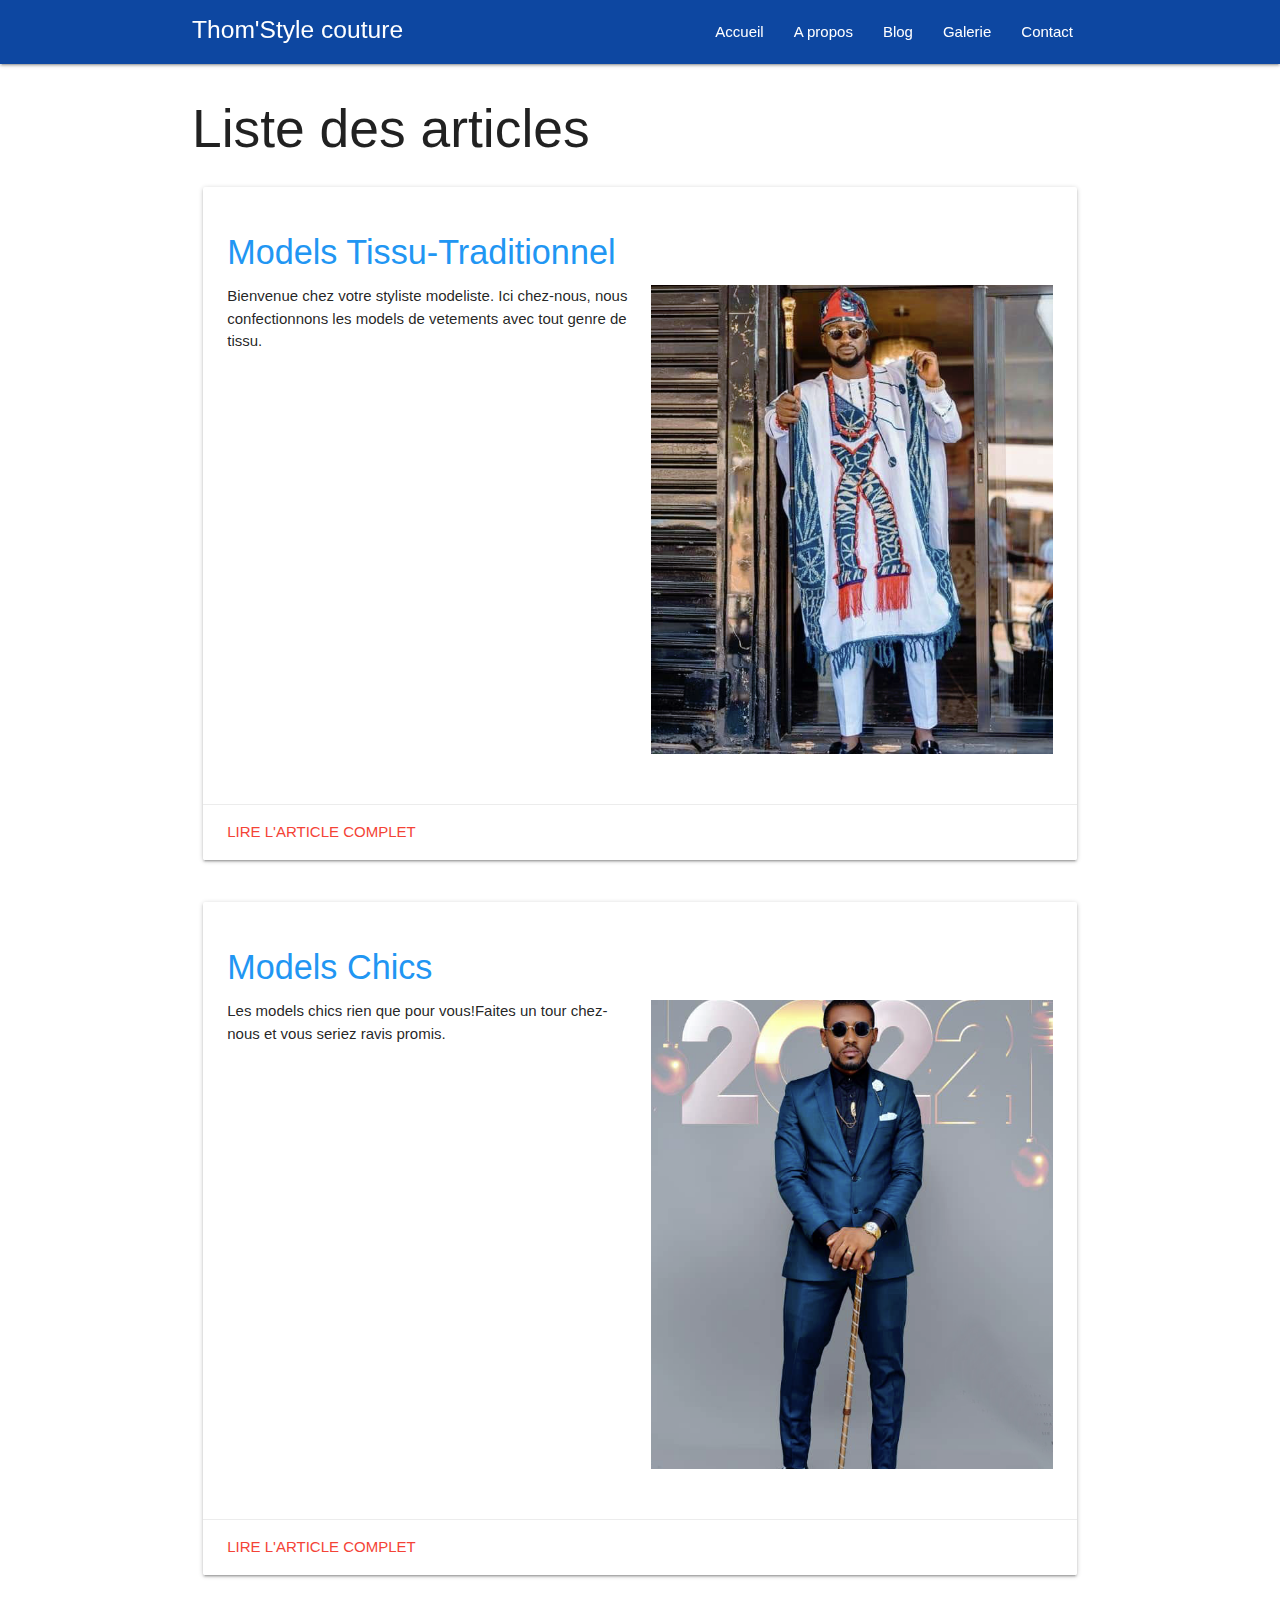
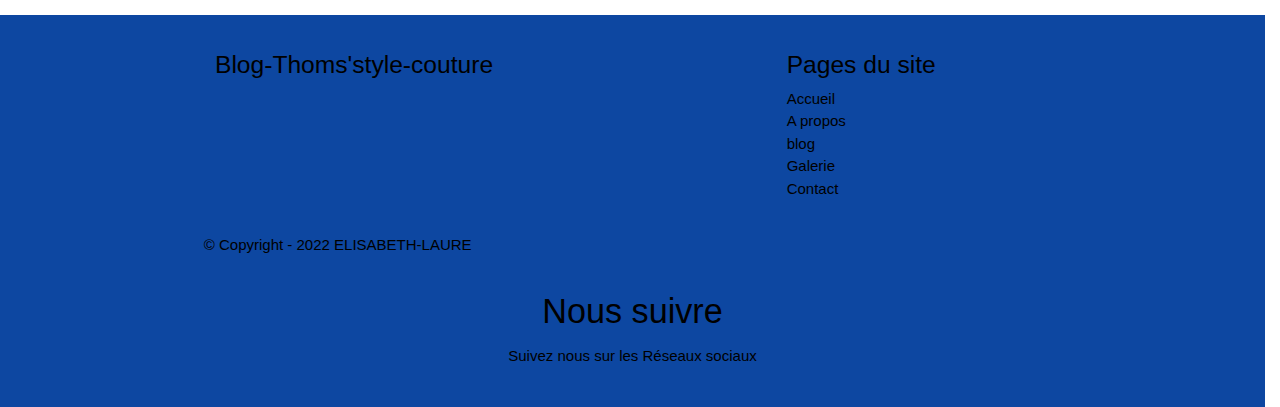
==== apropos.html @ 23967a31 "premier commit" ====
<!DOCTYPE html>
<html lang="en">
<head>
    <meta charset="UTF-8">
    <meta http-equiv="X-UA-Compatible" content="IE=edge">
    <meta name="viewport" content="width=device-width, initial-scale=1.0">
<!--Import Google Icon Font-->
<link href="https://fonts.googleapis.com/icon?family=Material+Icons" rel="stylesheet">
    <!--Import Google policies font-->
    <link rel="preconnect" href="https://fonts.googleapis.com">
    <link rel="preconnect" href="https://fonts.gstatic.com" crossorigin>
    <link href="https://fonts.googleapis.com/css2?family=Lobster+Two&display=swap" rel="stylesheet">
    <!--Import materialize.css-->
    <link type="text/css" rel="stylesheet" href="css/materialize.min.css"  media="screen,projection"/>
    <!--Import feuille de style-->
    <link rel="stylesheet" href="css/style.css">
       <!--Let browser know website is optimized for mobile-->
       <meta name="viewport" content="width=device-width, initial-scale=1.0" />
      
        <title>Thom'style- Couture</title>
</head>
<body>
    <header>
    </header>
<!--*****************************************************navbar******************************************************-->
   
     <div class="navbar-fixed">
        <nav class="blue darken-4">
            <div class="container">
                <div class="nav-wrapper">
                    <a id="logo-container" href="#" class="brand-logo"><h5 class="white-text left">Thom'Style couture</h5></a>
                    <a href="#" data-target="mobile-demo" class="sidenav-trigger"><i class="material-icons">menu</i></a>
                    <ul class="right hide-on-med-and-down">
                        <li><a href="index.html">Accueil</a></li>
                        <li><a href="apropos.html">A propos</a></li>
                        <li><a href="blog.html">Blog</a></li>
                        <li><a href="galerie.html">Galerie</a></li>
                        <li><a href=contact.html">Contact</a></li>
                    </ul>
                </div>
            </div>
        </nav>
        
    </div>
    

    <ul class="sidenav" id="mobile-demo">
        <li><a href="index.html">Accueil</a></li>
        <li><a href="apropos.html">A propos</a></li>
        <li><a href="blog.html">Blog</a></li>
        <li><a href="galerie.html">Galerie</a></li>
        <li><a href="contact.html">Contact</a></li>
    </ul>

<!--*****************************************************contenu******************************************************-->

<section class="container">
    <h2>Liste des articles</h2>
    <div class="row">
        <div class="col s12 m12 l12">
            <div class="card">
                <div class="card-content">
                    <div class="card-title">
                     <h4 class="titles blue-text darken-4">Models Tissu-Traditionnel</h4>
                    </div>
                    <div class="row">
                        <div class="col l6 m6 s6">
                            <p>Bienvenue chez votre styliste modeliste. Ici chez-nous, nous confectionnons les models de vetements avec tout genre de tissu.</p>
                        </div>
                        <div class="col l6 m6 s6">
                            <img src="assets\v_imgs\Ensembles-traditionnel-m-bamie.png" alt="" class="responsive-img">
                        </div>
                    </div>
                </div>
                <div class="card-action">
                    <a href="lirelasuite.html"><strong class="red-text">Lire l'article complet</strong></a>
                    
                </div>
            </div>
        </div>
    </div>        
    <div class="row">
        <div class="col s12 m12 l12">
            <div class="card">
                <div class="card-content">
                    <div class="card-title">
                     <h4 class="titles blue-text darken-4" >Models Chics</h4>
                    </div>
                    <div class="row">
                        <div class="col l6 m6 s6 ">
                            <p>Les models chics rien que pour vous!Faites un tour chez-nous et vous seriez ravis promis. </p>
                        </div>
                        <div class="col l6 m6 s6 ">
                            <img src="assets\h_imgs\veste-vert-forets-png.png" alt="" class="responsive-img">
                        </div>
                    </div>
                </div>
                <div class="card-action">
                    <a href="lirelasuitede.html"><strong class="red-text">Lire l'article complet</strong></a>
                </div>
            </div>
        </div>
    </div>

</section>

<!--*****************************************************footer******************************************************-->
    


<footer class="page-footer blue darken-4 ">
    <div class="container">
      <div class="row">
        <div class="col l6 s12">
          <h5 class="black-text">Blog-Thoms'style-couture</h5>
          <p class="black-text text-lighten-4"></p>
        </div>
        <div class="col l4 offset-l2 s12">
          <h5 class="black-text">Pages du site</h5>
          <ul>
            <li><a class=" black-text text-lighten-3" href="index.html">Accueil</a></li>
            <li><a class=" black-text text-lighten-3" href="apropos.html">A propos</a></li>
            <li><a class=" black-text text-lighten-3" href="blog.html">blog</a></li>
            <li><a class=" black-text text-lighten-3" href="galerie.html">Galerie</a></li>
            <li><a class=" black-text text-lighten-3" href="contact.html">Contact</a></li>
          </ul>
        </div>
      </div>
    </div>
    <div class="footer-copyright blue darken-4">
      <div class="container blue darken-4 black-text">
      © Copyright - 2022 ELISABETH-LAURE
      </div>
  
    </div>
    <section class=" darken-2 black-text center">
  <div class="container">
      <div class="row">
          <div class="col s12">
              <h4>Nous suivre</h4>
              <p>Suivez nous sur les Réseaux sociaux</p>
              <a href="#" class="black-textwhite-text">
                  <i class="fab fa-facebook"></i>
              </a>
              <a href="#" class="black-text">
                  <i class="fab fa-twitter"></i>
              </a>
              <a href="#" class="black-text">
                  <i class="fab fa-linkedin"></i>
              </a>
              <a href="#" class="black-text">
                  <i class="fab fa-google-plus"></i>
              </a>
              <a href="#" class="black-text">
                  <i class="fab fa-pinterest"></i>
              </a>
          </div>
      </div>
  </div>
</section>
  </footer>
</div> 
<script src="js/jquery.js"></script>
<!--JavaScript at end of body for optimized loading-->
<script type="text/javascript" src="js/materialize.min.js"></script>
<script>
  $(function (){
      $('.sidenav').sidenav();
      $('.parallax').parallax();
      $('.slider').slider({full_width: false, height:1200});
  });
</script>
 
</body>
</html>
---- css/style.css ----
*{
    padding: 0;
    margin: 0;
}
.box{
    width: 300px;
    height:200px;
    background:white;
    margin:5px;
    display:inline-block;
}
.cadre{
    padding-top:20px;
}
.fin{
    float:left;
    
}
.plan{
    margin-right: 15px;
    padding:20px;
    margin-top:25px;
    background-color: red;;
}
.page-footer {
    margin-right: 15px;
    padding:20px;
    margin-top:25px;
    background-color:blue;
}

.slider{
    height: 900px;
}

.slides{
    height: 900px;
}
.logo container{
    height: 7px;
    padding-left: 20px;
    margin-left: 20px;
    position:fixed;
}
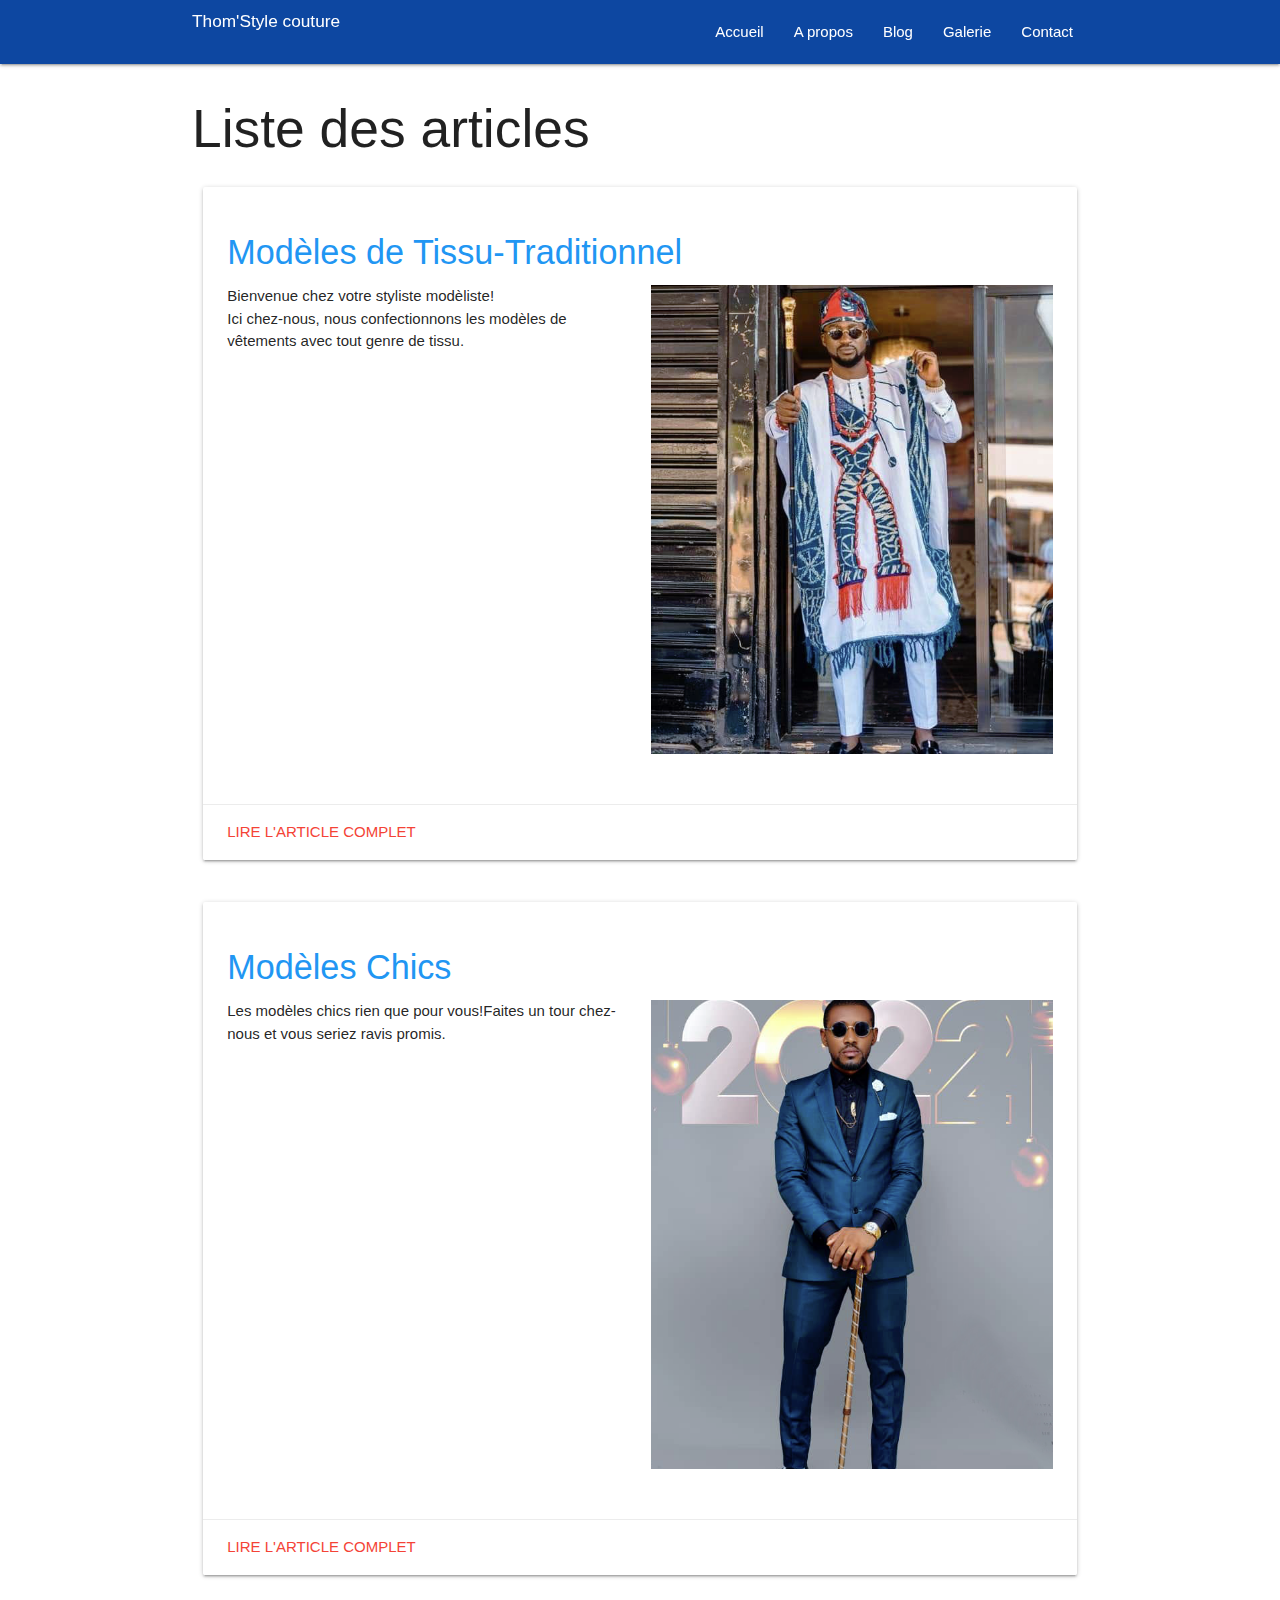
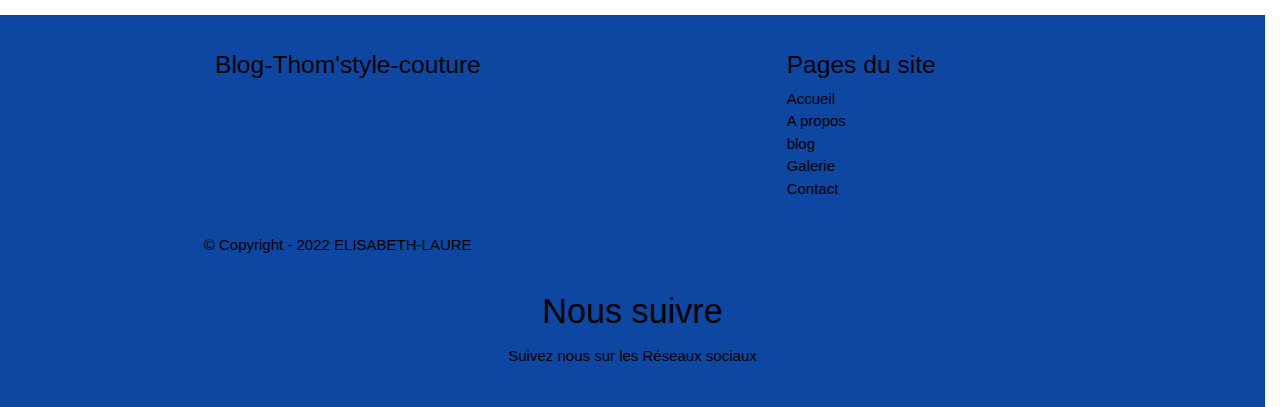
==== commit 1d755d80: "deuxieme commit" ====
--- a/apropos.html
+++ b/apropos.html
@@ -28,7 +28,7 @@
         <nav class="blue darken-4">
             <div class="container">
                 <div class="nav-wrapper">
-                    <a id="logo-container" href="#" class="brand-logo"><h5 class="white-text left">Thom'Style couture</h5></a>
+                    <a id="logo-container" href="#" class="brand-logo"><h6 class="white-text left">Thom'Style couture</h6></a>
                     <a href="#" data-target="mobile-demo" class="sidenav-trigger"><i class="material-icons">menu</i></a>
                     <ul class="right hide-on-med-and-down">
                         <li><a href="index.html">Accueil</a></li>
@@ -61,11 +61,12 @@
             <div class="card">
                 <div class="card-content">
                     <div class="card-title">
-                     <h4 class="titles blue-text darken-4">Models Tissu-Traditionnel</h4>
+                     <h4 class="titles blue-text darken-4">Modèles de Tissu-Traditionnel</h4>
                     </div>
                     <div class="row">
                         <div class="col l6 m6 s6">
-                            <p>Bienvenue chez votre styliste modeliste. Ici chez-nous, nous confectionnons les models de vetements avec tout genre de tissu.</p>
+                            <p>Bienvenue chez votre styliste modèliste!</p>
+                            <p>Ici chez-nous, nous confectionnons les modèles de vêtements avec tout genre de tissu.</p>
                         </div>
                         <div class="col l6 m6 s6">
                             <img src="assets\v_imgs\Ensembles-traditionnel-m-bamie.png" alt="" class="responsive-img">
@@ -84,11 +85,11 @@
             <div class="card">
                 <div class="card-content">
                     <div class="card-title">
-                     <h4 class="titles blue-text darken-4" >Models Chics</h4>
+                     <h4 class="titles blue-text darken-4" >Modèles Chics</h4>
                     </div>
                     <div class="row">
                         <div class="col l6 m6 s6 ">
-                            <p>Les models chics rien que pour vous!Faites un tour chez-nous et vous seriez ravis promis. </p>
+                            <p>Les modèles chics rien que pour vous!Faites un tour chez-nous et vous seriez ravis promis. </p>
                         </div>
                         <div class="col l6 m6 s6 ">
                             <img src="assets\h_imgs\veste-vert-forets-png.png" alt="" class="responsive-img">
@@ -112,7 +113,7 @@
     <div class="container">
       <div class="row">
         <div class="col l6 s12">
-          <h5 class="black-text">Blog-Thoms'style-couture</h5>
+          <h5 class="black-text">Blog-Thom'style-couture</h5>
           <p class="black-text text-lighten-4"></p>
         </div>
         <div class="col l4 offset-l2 s12">
